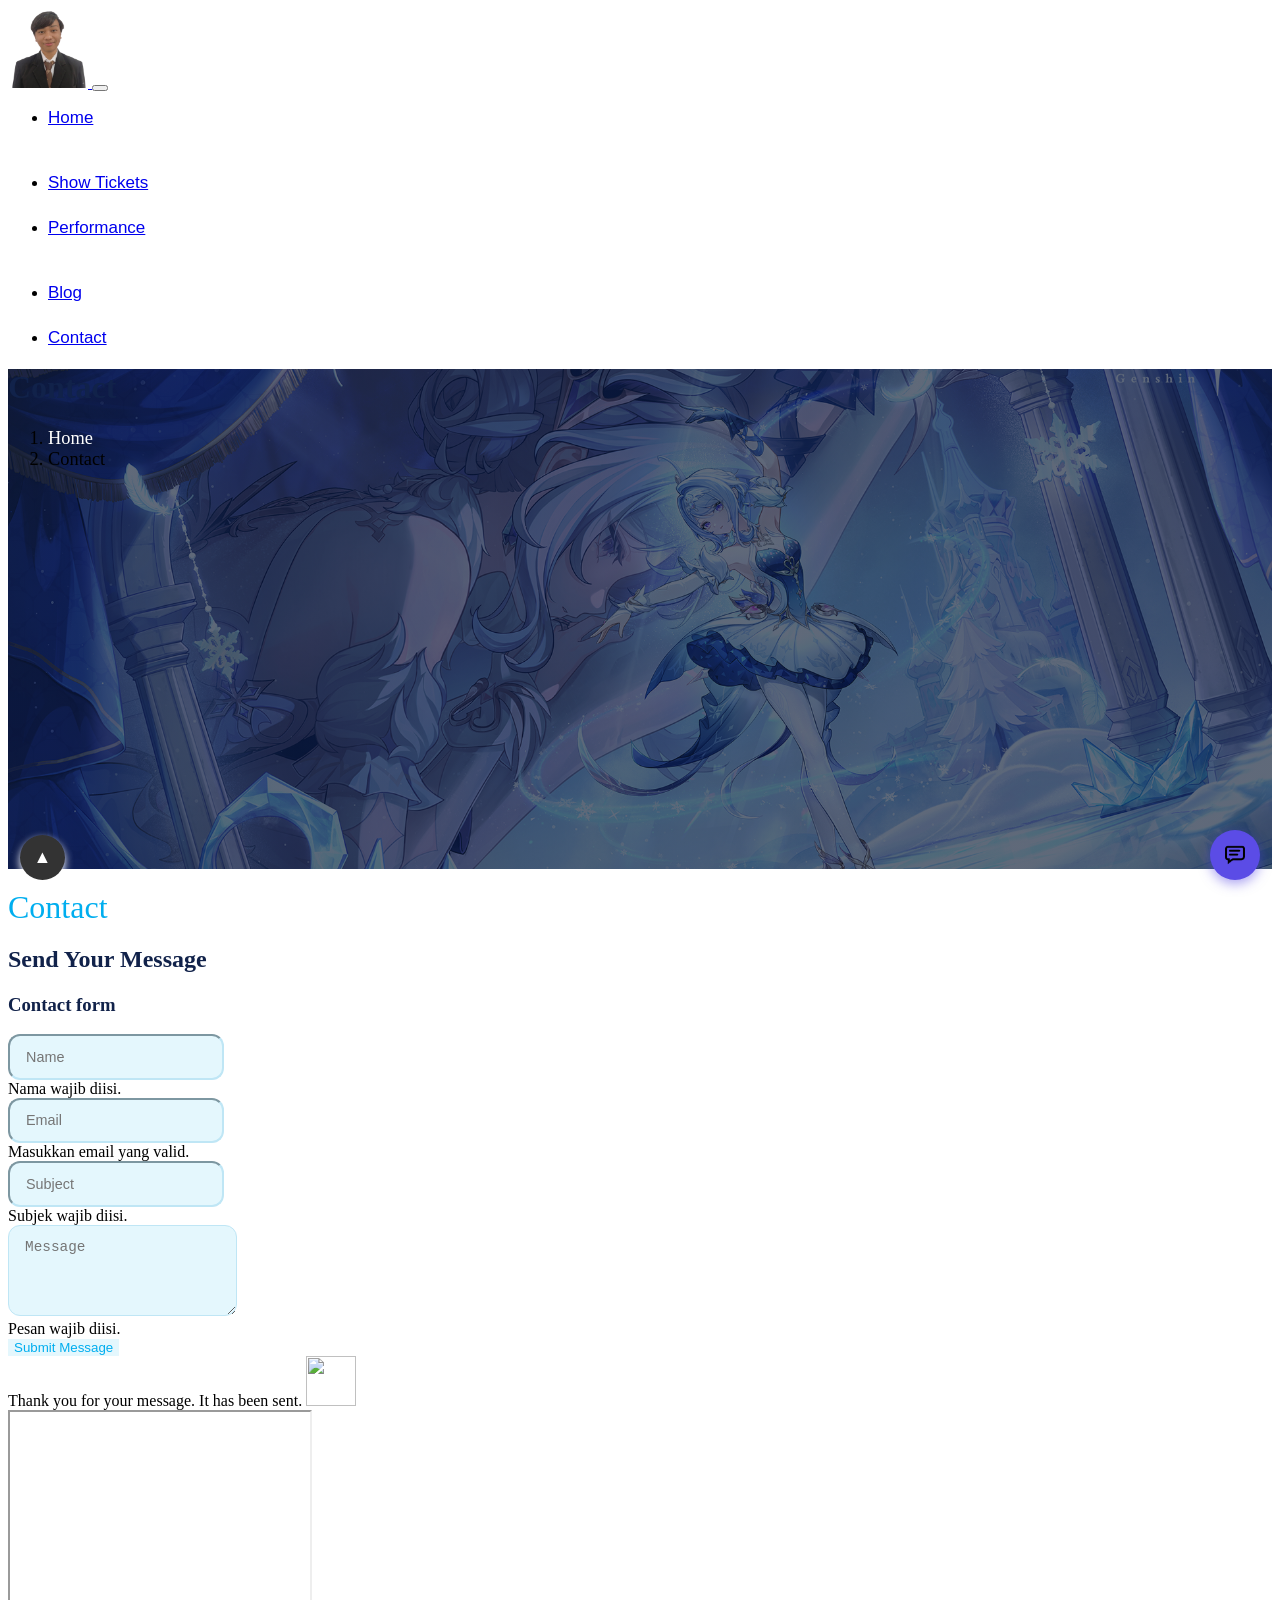
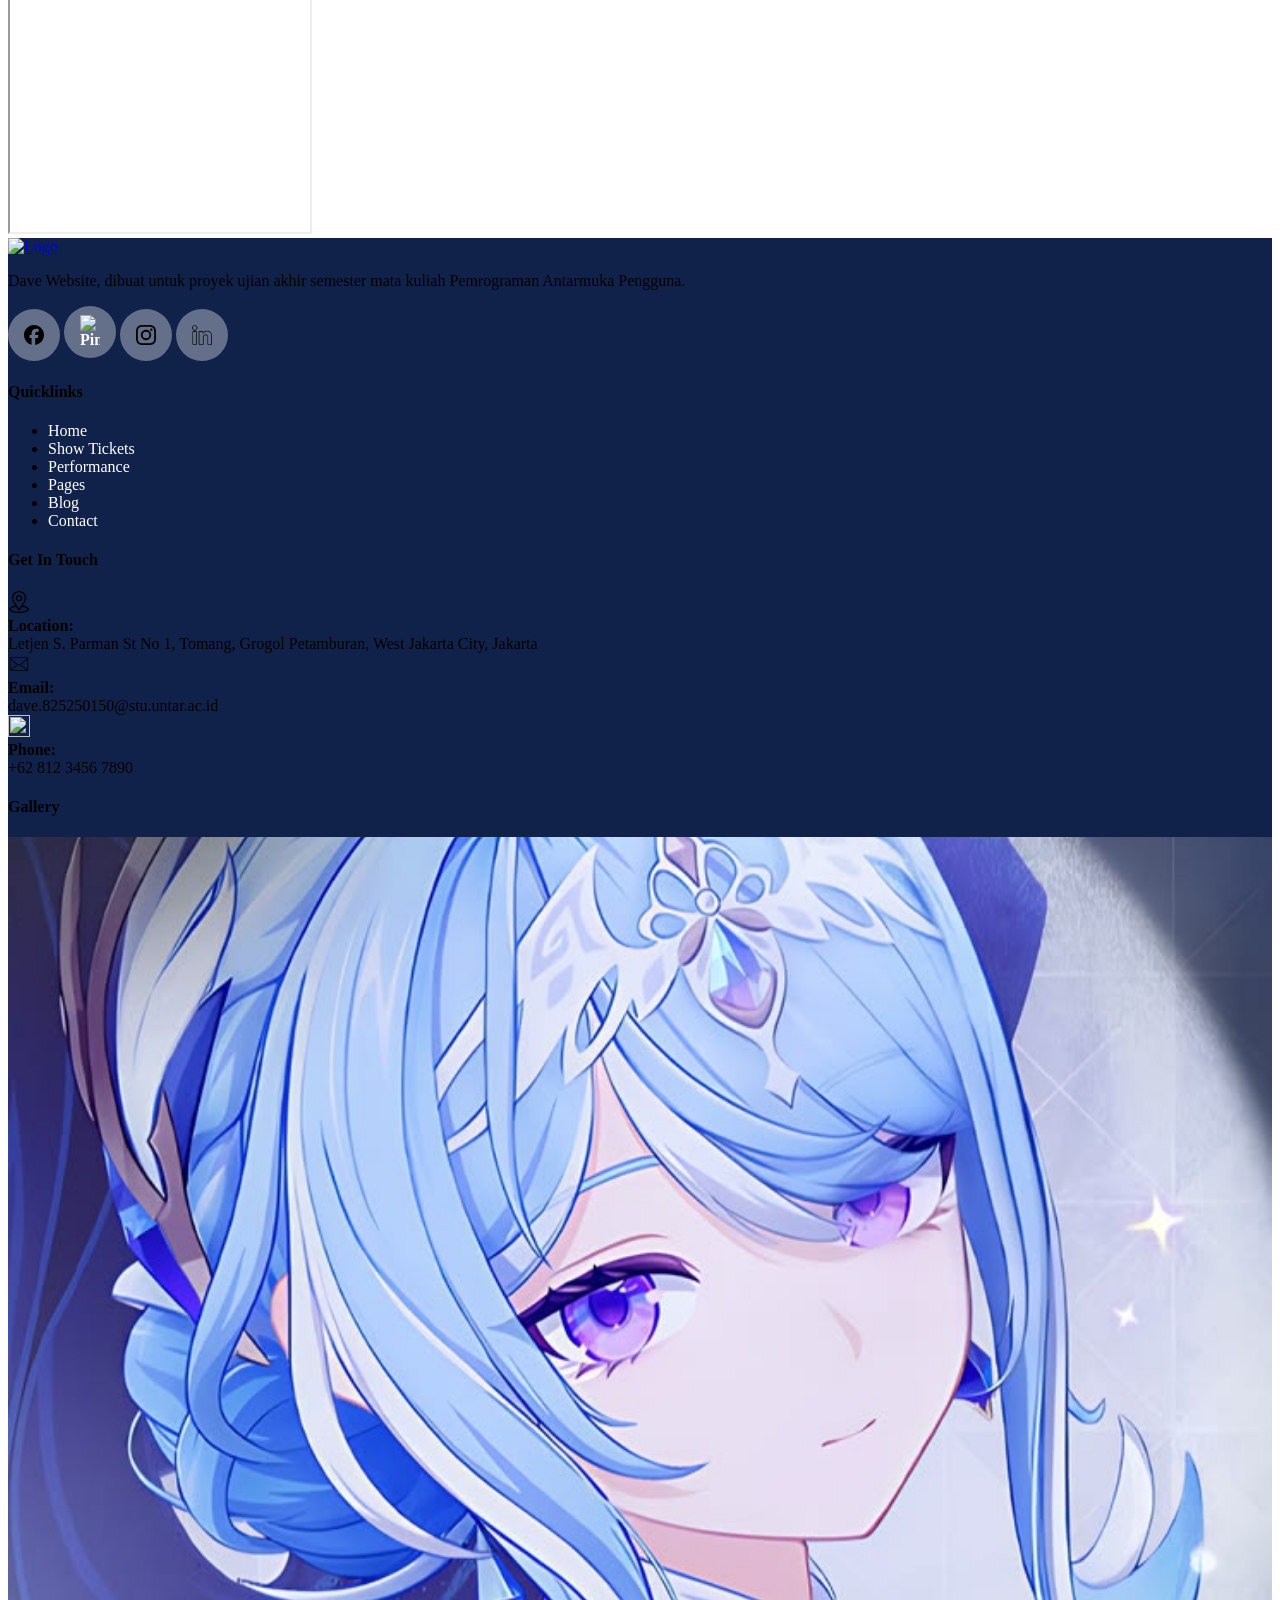
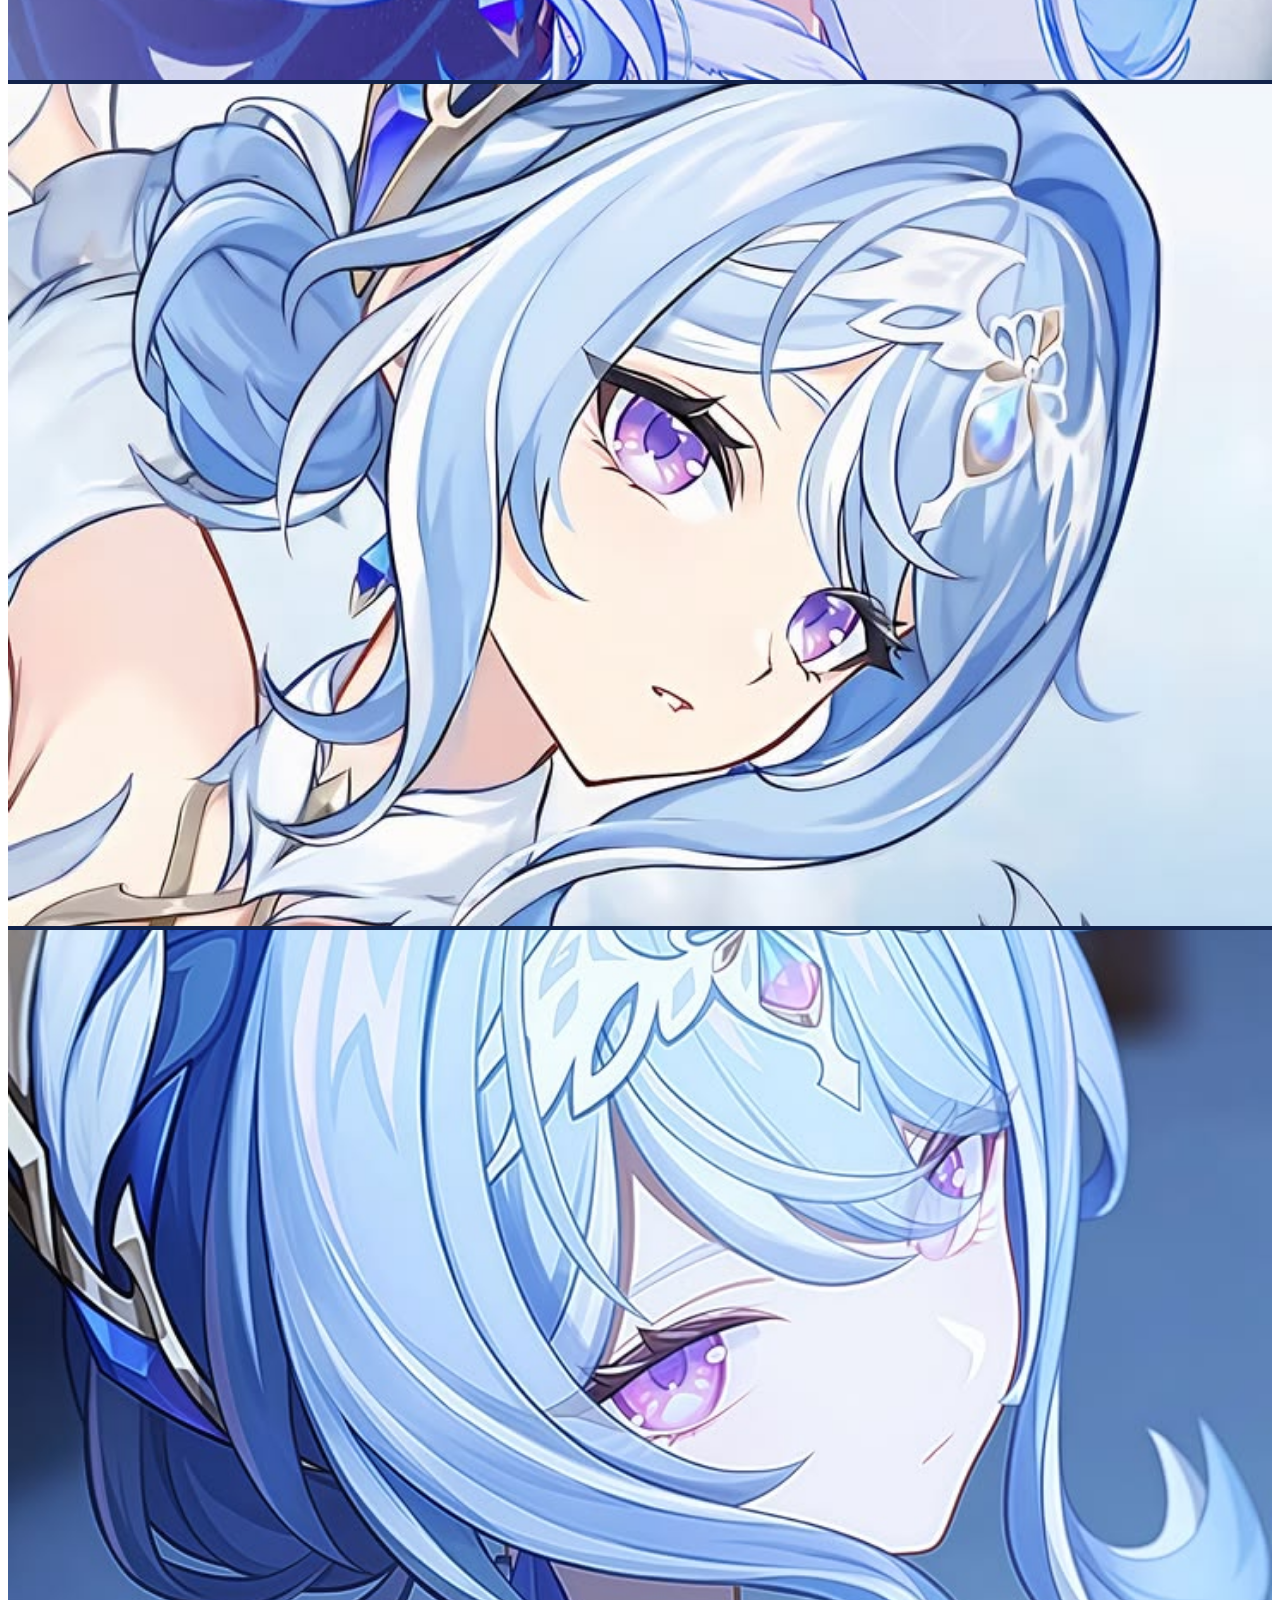
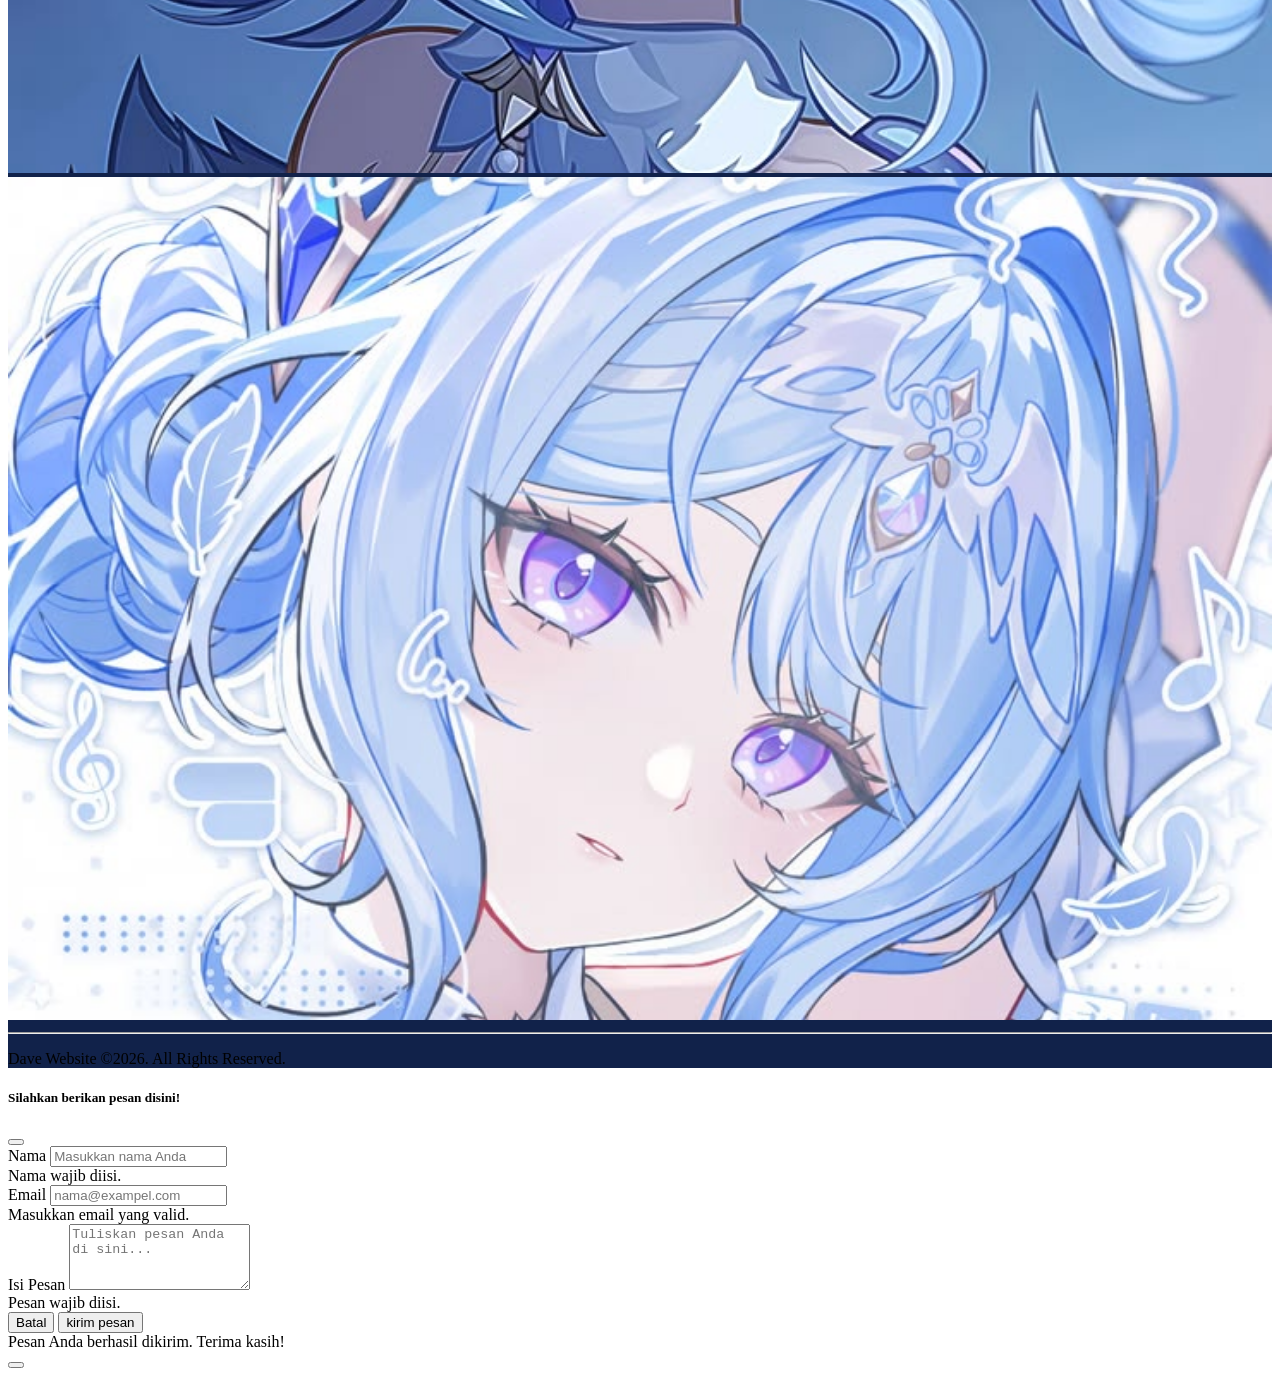
==== Contact.html @ d2ca40f4 "Add batch 1 add file html, css, js, folder images" ====
<!DOCTYPE html>
<html lang="en">
<head>
    <meta charset="UTF-8">
    <meta name="viewport" content="width=device-width, initial-scale=1.0">
    <title>Dave Website</title>
    <link href="images/OdetteSt2.ico" rel="shortcut icon">
    <link href="css/bootstrap.min.css" rel="stylesheet" type="text/css">
    <link href="style.css" rel="stylesheet" type="text/css">
    <link href="scroll.css" rel="stylesheet" type="text/css">
    <link href="chat.css" rel="stylesheet" type="text/css">
</head>
<body>
    
<nav class="navbar navbar-expand-lg bg-white py-3 sticky-top">
  <div class="container-fluid px-5">
    <a class="navbar-brand" href="DaveWebsite.html">
        <img src="images/daveprofile2.png" alt="Logo Dave Website" height="80">
    </a>
    <button class="navbar-toggler" type="button" data-bs-toggle="collapse" data-bs-target="#navbarNavDropdown" aria-controls="navbarNavDropdown" aria-expanded="false" aria-label="Toggle navigation">
      <span class="navbar-toggler-icon"></span>
    </button>
    <div class="collapse navbar-collapse" id="navbarNavDropdown">
      <ul class="navbar-nav ms-auto">
        <li class="nav-item dropdown">
          <a class="nav-link dropdown-toggle" href="#" role="button" data-bs-toggle="dropdown" aria-expanded="false">Home</a>
          <ul class="dropdown-menu">
            <li>
                <a class="dropdown-item" href="DaveWebsite.html">Home</a>
            </li>
            <li>
                <a class="dropdown-item" href="DaveHome2.html">Home Two</a>
            </li>
          </ul>
        </li>
        <li class="nav-item dropdown">
          <a class="nav-link dropdown-toggle" href="#" role="button" data-bs-toggle="dropdown" aria-expanded="false">Show Tickets</a>
          <ul class="dropdown-menu">
            <li>
                <a class="dropdown-item" href="OurShow.html">Our Show</a>
            </li>
          </ul>
        </li>
        <li class="nav-item dropdown">
          <a class="nav-link dropdown-toggle" href="#" role="button" data-bs-toggle="dropdown" aria-expanded="false">Performance</a>
          <ul class="dropdown-menu">
            <li>
                <a class="dropdown-item" href="PopularPerformance.html">Popular Performance</a>
            </li>
            <li>
                <a class="dropdown-item" href="PerformanceDetails.html">Performance Details</a>
            </li>
          </ul>
        </li>
        <li class="nav-item dropdown">
          <a class="nav-link dropdown-toggle" href="#" role="button" data-bs-toggle="dropdown" aria-expanded="false">Blog</a>
          <ul class="dropdown-menu">
            <li><a class="dropdown-item" href="Blog.html">Blog Grid</a></li>
          </ul>
        </li>
        <li class="nav-item">
          <a class="nav-link" href="Contact.html">Contact</a>
        </li>
      </ul>
    </div>
  </div>
</nav>


<div class="page-header d-flex flex-column justify-content-center align-items-center text-center" id="contact"><!--bagian awalan-->
    <h1 class="about-title text-white fw-bold display-3 mb-3">Contact</h1>
    <nav style="--bs-breadcrumb-divider: '>';" aria-label="breadcrumb">
        <ol class="breadcrumb justify-content-center mb-0">
            <li class="breadcrumb-item"><a href="DaveWebsite.html">Home</a></li>
            <li class="breadcrumb-item active" aria-current="page">Contact</li>
        </ol>
    </nav>
</div>


<div class="py-5"><!--bagian form n maps-->
    <div class="container py-3">
        <div class="text-center mb-5">
            <div class="d-flex justify-content-center align-items-center gap-2 mb-2">
                <span class="line-dash"></span>
                <span class="line-solid"></span>
                <span class="font-script about-label">Contact</span>
                <span class="line-solid"></span>
                <span class="line-dash"></span>
            </div>
            <h2 class="about-title fw-bold display-5">Send Your Message</h2>
        </div>

        <div class="row g-4"><!--form-->
            <div class="col-lg-6 slide-from-left">
                <h3 class="about-title fw-bold mb-4">Contact form</h3>
                <form id="formKontak" class="needs-validation" novalidate>
                    <div class="row g-3">
                        <div class="col-md-6">
                            <input type="text" class="form-control kontak-input" id="kontakNama" placeholder="Name" aria-label="Name" required>
                            <div class="invalid-feedback">Nama wajib diisi.</div>
                        </div>
                        <div class="col-md-6">
                            <input type="email" class="form-control kontak-input" id="kontakEmail" placeholder="Email" aria-label="Email" required>
                            <div class="invalid-feedback">Masukkan email yang valid.</div>
                        </div>
                        <div class="col-12">
                            <input type="text" class="form-control kontak-input" id="kontakSubjek" placeholder="Subject" aria-label="Subject" required>
                            <div class="invalid-feedback">Subjek wajib diisi.</div>
                        </div>
                        <div class="col-12">
                            <textarea class="form-control kontak-input" id="kontakPesan" rows="4" placeholder="Message" aria-label="Message" required></textarea>
                            <div class="invalid-feedback">Pesan wajib diisi.</div>
                        </div>
                        <div class="col-12">
                            <button type="submit" class="btn btn-kirim w-100 rounded-pill py-2 fw-semibold">Submit Message</button>
                        </div>
                    </div>
                </form>

                <div id="pesanBerhasil" class="alert alert-success d-none mt-4 mb-0" role="alert">
                    Thank you for your message. It has been sent. <img src="images/VodyanitsaSt1.png">
                </div>
            </div>

            <div class="col-lg-6 slide-from-bottom"><!--maps-->
                <iframe class="kontak-peta w-100 h-100 rounded border-0"
                        src="https://maps.google.com/maps?q=Universitas%20Tarumanagara%20Jakarta&z=15&output=embed"
                        title="Peta lokasi" loading="lazy" allowfullscreen
                        referrerpolicy="no-referrer-when-downgrade">
                </iframe>
            </div>
        </div>
    </div>
</div>


<footer class="footer-section text-white pt-5"><!--bagian futer-->
    <div class="container">
        <div class="row g-5 pb-5">
            <div class="col-md-6 col-lg-3">
                <a href="DaveWebsite.html">
                    <img src="images/OdetteSt4.png" alt="Logo" height="85" class="mb-3">
                </a>
                <p class="text-white-50">
                    Dave Website, dibuat untuk proyek ujian akhir semester mata kuliah Pemrograman Antarmuka Pengguna.
                </p>
                <div class="d-flex gap-2 mt-4">
                    <a href="https://www.facebook.com/share/1CNj1k6yVW/" class="social-circle" aria-label="Facebook">
                        <img src="images/facebook.svg" width="20" alt="Facebook">
                    </a>
                    <a href="https://pin.it/5jrilwgu8" class="social-circle" aria-label="Pinterest">
                        <img src="images/pinterest.svg" width="20" alt="Pinterest">
                    </a>
                    <a href="https://www.instagram.com/dddavejoseph?bqrl=MW54N2h1cTBpM3B1bQ==" class="social-circle" aria-label="Instagram">
                        <img src="images/instagram.svg" width="20" alt="Instagram">
                    </a>
                    <a href="#" class="social-circle" aria-label="LinkedIn">
                        <img src="images/linkedin.png" width="20" alt="LinkedIn">
                    </a>
                </div>
            </div>
            <div class="col-md-6 col-lg-3">
                <h4 class="footer-title mb-4">Quicklinks</h4>
                <ul class="list-unstyled d-flex flex-column gap-2">
                    <li>
                        <a href="DaveWebsite.html" class="footer-link">Home</a>
                    </li>
                    <li>
                        <a href="OurShow.html" class="footer-link">Show Tickets</a>
                    </li>
                    <li>
                        <a href="PopularPerformance.html" class="footer-link">Performance</a>
                    </li>
                    <li>
                        <a href="#contact" class="footer-link">Pages</a>
                    </li>
                    <li>
                        <a href="Blog.html" class="footer-link">Blog</a>
                    </li>
                    <li>
                        <a href="Contact.html" class="footer-link">Contact</a>
                    </li>
                </ul>
            </div>
            <div class="col-md-6 col-lg-3">
                <h4 class="footer-title mb-4">Get In Touch</h4>

                <div class="d-flex gap-3 mb-3">
                    <div class="icon-footer">
                        <img src="images/location2.png">
                    </div>
                    <div>
                        <strong>Location:</strong>
                        <div class="text-white-50">Letjen S. Parman St No 1, Tomang, Grogol Petamburan, West Jakarta City, Jakarta</div>
                    </div>
                </div>

                <div class="d-flex gap-3 mb-3">
                    <div class="icon-footer">
                        <img src="images/email.png">
                    </div>
                    <div>
                        <strong>Email:</strong>
                        <div class="text-white-50">dave.825250150@stu.untar.ac.id</div>
                    </div>
                </div>

                <div class="d-flex gap-3">
                    <div class="icon-footer">
                        <img src="images/phone.png">
                    </div>
                    <div>
                        <strong>Phone:</strong>
                        <div class="text-white-50">+62 812 3456 7890</div>
                    </div>
                </div>
            </div>
            <div class="col-md-6 col-lg-3"><!--galeri-->
                <h4 class="footer-title mb-4">Gallery</h4>
                <div class="row g-2">
                    <div class="col-6">
                        <img src="images/Odette16.jfif" class="img-fluid rounded gallery-img" alt="Callery 1">
                    </div>
                    <div class="col-6">
                        <img src="images/Odette18.jpeg" class="img-fluid rounded gallery-img" alt="Callery 2">
                    </div>
                    <div class="col-6">
                        <img src="images/Odette19.jpeg" class="img-fluid rounded gallery-img" alt="Callery 3">
                    </div>
                    <div class="col-6">
                        <img src="images/Odette21.jpeg" class="img-fluid rounded gallery-img" alt="Callery 4">
                    </div>
                </div>
            </div>
        </div>
        <hr class="border-secondary opacity-50 m-0">
            <p class="text-center py-4 mb-0">
                Dave Website &copy;2026. All Rights Reserved.
            </p>
    </div>
</footer>

<div class="scrollAtasBawah"><!--tombol scroll-->
    <button id="tombolAtas" class="tombol-scroll" title="Ke Atas">&#9650;</button>
</div>


    <button type="button" class="tombol-chat" title="Chat" aria-label="Buka chat" data-bs-toggle="modal" data-bs-target="#modalChat"><!--tombol chat-->
        <img src="images/chaticon.png" width="20" height="20">
    </button>
    <div class="modal fade" id="modalChat" tabindex="-1" aria-labelledby="judulModalChat" aria-hidden="true">
        <div class="modal-dialog modal-dialog-centered">
            <div class="modal-content">
                <div class="modal-header">
                    <h5 class="modal-title fs-6" id="judulModalChat">Silahkan berikan pesan disini!</h5>
                    <button type="button" class="btn-close" data-bs-dismiss="modal" aria-label="Tutup"></button>
                </div>
                <div class="modal-body">
                    <form id="formChat" class="needs-validation" novalidate>
                        <div class="mb-3">
                            <label for="chatNama" class="form-label small">Nama</label>
                            <input type="text" class="form-control" id="chatNama" placeholder="Masukkan nama Anda" required>
                            <div class="invalid-feedback">Nama wajib diisi.</div>
                        </div>
                        <div class="mb-3">
                            <label for="chatEmail" class="form-label small">Email</label>
                            <input type="email" class="form-control" id="chatEmail" placeholder="nama@exampel.com" required>
                            <div class="invalid-feedback">Masukkan email yang valid.</div>
                        </div>
                        <div class="mb-3">
                            <label for="chatPesan" class="form-label small">Isi Pesan</label>
                            <textarea class="form-control" id="chatPesan" rows="4" placeholder="Tuliskan pesan Anda di sini..." required></textarea>
                            <div class="invalid-feedback">Pesan wajib diisi.</div>
                        </div>
                    </form>
                </div>
                <div class="modal-footer">
                    <button type="button" class="btn btn-secondary" data-bs-dismiss="modal">Batal</button>
                    <button type="submit" form="formChat" class="btn btn-primary">kirim pesan</button>
                </div>
            </div>
        </div>
    </div>

    <div class="toast-container position-fixed top-0 start-50 translate-middle-x p-3">
        <div id="toastChat" class="toast align-items-center text-bg-success border-0" role="alert" aria-live="assertive" aria-atomic="true">
            <div class="d-flex">
                <div class="toast-body">Pesan Anda berhasil dikirim. Terima kasih!</div>
                <button type="button" class="btn-close btn-close-white me-2 m-auto" data-bs-dismiss="toast" aria-label="Tutup"></button>
            </div>
        </div>
    </div>

    <script src="js/bootstrap.bundle.min.js"></script>
    <script src="script.js"></script>
    <script src="scroll.js"></script>
    <script src="chat.js"></script>
    <script src="contact.js"></script>
</body>
</html>
---- style.css ----
@media (min-width: 992px) {
    .navbar .dropdown-menu {
        display: block;
        margin-top: 0;
        opacity: 0;
        visibility: hidden;
        transform: translateY(10px);
        transition: opacity 0.4s ease, transform 0.4s ease, visibility 0.4s;
    }
    .navbar .dropdown:hover > .dropdown-menu {
        opacity: 1;
        visibility: visible;
        transform: translateY(0);
    }
}

:root { /*buat ambil warna*/
    --warna-utama: #00aeef;   /*biru aksen*/
    --warna-judul: #11224a;   /*biru tua*/
}

body {
    overflow-x: hidden;
}

.navbar .nav-link {
    font-size: 17px;
    font-family: 'Trebuchet MS', 'Lucida Sans Unicode', 'Lucida Grande', 'Lucida Sans', Arial, sans-serif;
    transition: color 0.4s ease;
}

.navbar .nav-link:hover {
    color: #00aeef;
}

.navbar .dropdown-menu {
    border-top: 5px solid var(--warna-utama);
}

.navbar .dropdown-item {
    font-size: 17px;
    font-family: 'Trebuchet MS', 'Lucida Sans Unicode', 'Lucida Grande', 'Lucida Sans', Arial, sans-serif;
}

.navbar .dropdown-item:hover {
    background-color: var(--warna-utama);
    color: #ffffff;
    transition: background-color 0.4s ease, color 0.4s ease;
}

.carousel-control-prev, .carousel-control-next {
    width: auto;
    opacity: 1;
    padding: 0 1.5rem;
}

.carousel-control-prev-icon, .carousel-control-next-icon {
    width: 80px;
    height: 80px;
    background-color: rgba(255, 255, 255, 0.15);
    border-radius: 50%;
    background-size: 35% 35%;
    background-position: center;
    background-repeat: no-repeat;
    transition: background-color 0.3s ease;
}

.carousel-control-prev:hover .carousel-control-prev-icon {
    background-color: var(--warna-utama);
}

.carousel-control-next:hover .carousel-control-next-icon {
    background-color: black;
}


@media (hover: hover) {
#sliderUtama .carousel-control-prev-icon {
    opacity: 0;
    transition: opacity 0.8s ease, transform 0.8s ease, background-color 0.3s ease;
}

#sliderUtama .carousel-control-next-icon {
    opacity: 0;
    transition: opacity 0.5s ease, transform 0.5s ease, background-color 0.3s ease;
}

#sliderUtama .carousel-control-prev-icon {
    transform: translateX(-100px);
}

#sliderUtama .carousel-control-next-icon {
    transform: translateX(100px);
}

#sliderHome2 .carousel-control-prev-icon {
    opacity: 0;
    transition: opacity 0.8s ease, transform 0.8s ease, background-color 0.3s ease;
}

#sliderHome2 .carousel-control-next-icon {
    opacity: 0;
    transition: opacity 0.5s ease, transform 0.5s ease, background-color 0.3s ease;
}

#sliderHome2 .carousel-control-prev-icon {
    transform: translateX(-100px);
}

#sliderHome2 .carousel-control-next-icon {
    transform: translateX(100px);
}

#sliderUtama:hover .carousel-control-prev-icon,
#sliderUtama:hover .carousel-control-next-icon,
#sliderUtama:focus-within .carousel-control-prev-icon,
#sliderUtama:focus-within .carousel-control-next-icon {
    opacity: 1;
    transform: translateX(0);
}

#sliderHome2:hover .carousel-control-prev-icon,
#sliderHome2:hover .carousel-control-next-icon,
#sliderHome2:focus-within .carousel-control-prev-icon,
#sliderHome2:focus-within .carousel-control-next-icon {
    opacity: 1;
    transform: translateX(0);
}
}

.search-section {
    position: relative;
    z-index: 10;
    margin-top: -80px; 
    margin-bottom: 3rem;
}

.about-title {
    font-family: "Playfair Display", Georgia, "Times New Roman", serif;
    color: var(--warna-judul);
    line-height: 1.15;
}
 
.about-label {
    color: var(--warna-utama);
    font-size: 2rem;
}
 
.line-dash {
    width: 14px;
    border-top: 2px dashed var(--warna-utama);
}
.line-solid {
    width: 40px;
    border-top: 2px solid var(--warna-utama);
}
 
.about-img-wrap {
    position: relative;
}
.about-img-wrap::before {
    content: "";
    position: absolute;
    top: -14px;
    left: -14px;
    width: 130px;
    height: 150px;
    background-color: var(--warna-utama);
    border-radius: 8px;
    z-index: 0;
}
.about-img-wrap img {
    position: relative;  
    z-index: 1;
}

.slide-from-left {
    opacity: 0;
    transform: translateX(-100px);
    transition: opacity 1.0s ease, transform 1.0s ease;
}

.slide-from-left.tampil {
    opacity: 1;
    transform: translateX(0);
}

.slide-from-right {
    opacity: 0;
    transform: translateX(100px);
    transition: opacity 1.0s ease, transform 1.0s ease;
}

.slide-from-right.tampil {
    opacity: 1;
    transform: translateX(0);
}

.slide-from-bottom {
    opacity: 0;
    transform: translateY(100px);
    transition: opacity 1.0s ease, transform 1.0s ease;
}

.slide-from-bottom.tampil {
    opacity: 1;
    transform: translateY(0);
}
 
.arrow-circle {
    width: 30px;
    height: 30px;
    flex-shrink: 0;
    display: inline-flex;
    align-items: center;
    justify-content: center;
    border-radius: 50%;
    background-color: var(--warna-utama);
    color: #fff;
}
 
.btn-about {
    background-color: var(--warna-utama);
    border-color: var(--warna-utama);
    color: #fff;
}
.btn-about:hover {
    background-color: white;
    border-color: #0094cc;
    color: var(--warna-utama);
    transition: background-color 0.4s ease, border-color 0.4s ease, color 0.4s ease;
}

.welcome-section {
    background-image: url("images/Odette39.webp");
    background-size: cover;
    background-position: left center;
    background-repeat: no-repeat;
    min-height: 600px;
}
 
.welcome-box {
    background-color: #1a76c4;
    border-radius: 10px;
}
 
.welcome-text {
    font-family: "Playfair Display", Georgia, "Times New Roman", serif;
    font-style: italic;
    font-size: 1.5rem;
    line-height: 1.8;
}

.show-card {
    border-color: #e9ecef;
    overflow: hidden;
    transition: transform 0.4s ease, box-shadow 0.4s ease;
}
 
.show-card:hover {
    transform: translateY(-15px);
    box-shadow: 0 1rem 2rem rgba(17, 34, 74, 0.10) !important;
}

.show-img-wrap {
    position: relative;
    overflow: hidden;
}

.show-img-wrap::after {
    content: "";
    position: absolute;
    inset: 0;
    background-color: rgba(0, 174, 239, 0.25);
    opacity: 0;
    transition: opacity 0.5s ease;
}
 
.show-card .card-img-top {
    height: 180px;
    object-fit: cover;
    transition: transform 0.6s ease;
}
 
.show-card:hover .card-img-top {
    transform: scale(1.08);
}

.show-card:hover .show-img-wrap::after {
    opacity: 1;
}
 
.show-price {
    color: var(--warna-utama);
    font-size: 1.35rem;
}
 
.btn-book {
    background-color: #fff;
    border: 1px solid #6c757d;
    color: #212529;
    transition: background-color 0.4s ease, border-color 0.4s ease, color 0.4s ease;
}
 
.show-card:hover .btn-book {
    background-color: var(--warna-utama);
    border-color: var(--warna-utama);
    color: #fff;
}
 
.btn-outline-about {
    background-color: transparent;
    border: 1px solid var(--warna-utama);
    color: var(--warna-utama);
    transition: background-color 0.4s ease, color 0.4s ease;
}
 
.btn-outline-about:hover {
    background-color: var(--warna-utama);
    color: #fff;
}

.offer-section {
    background-image: linear-gradient(rgba(10, 25, 50, 0.75), rgba(10, 25, 50, 0.75)), url("images/Odette12.jpeg");
    background-size: cover;
    background-position: center;
    background-repeat: no-repeat;
    min-height: 600px;
}

@media (min-width: 992px) {
    .offer-section {
        background-image: linear-gradient(90deg, rgba(10, 25, 50, 0.9) 0%, rgba(10, 25, 50, 0.55) 50%, rgba(10, 25, 50, 0) 100%), url("images/Odette12.jpeg");
    }
}

.offer-circle {
    width: 100%;
    max-width: 150px;
    aspect-ratio: 1 / 1;
    margin: 0 auto;
    display: flex;
    align-items: center;
    justify-content: center;
    background-color: #fff;
    color: #111;
    border: 6px solid #d6e0fa;
    border-radius: 50%;
}

.offer-circle:hover {
    border-color: var(--warna-utama);
    transition: border-color 0.3s ease;
}

.offer-circle img {
    width: 80px;
    height: 80px;
}

.delay-1 { transition-delay: 0.2s; }
.delay-2 { transition-delay: 0.4s; }
.delay-3 { transition-delay: 0.6s; }

.dest-card {
    position: relative;
    overflow: hidden;
}

.dest-tall { height: 300px; }
.dest-short { height: 120px; }

.dest-card img {
    transition: transform 0.6s ease;
}

.dest-card:hover img {
    transform: scale(1.08);
}

.dest-caption {
    background-image: linear-gradient(to top, rgba(10, 25, 50, 0.85), rgba(10, 25, 50, 0));
}

.video-section {
    background-image: linear-gradient(rgba(10, 25, 50, 0.55), rgba(10, 25, 50, 0.55)), url("images/Odette12.jpeg");
    background-size: cover;
    background-position: center;
    background-repeat: no-repeat;
    min-height: 460px;
}

.play-wrap {
    position: relative;
    width: 120px;
    height: 120px;
    display: flex;
    align-items: center;
    justify-content: center;
}

.play-wrap::before {
    content: "";
    position: absolute;
    inset: 0;
    border: 3px dotted var(--warna-utama);
    border-radius: 50%;
    animation: putar 10s linear infinite;
    pointer-events: none;
}

@keyframes putar {
    to { transform: rotate(360deg); }
}

.play-btn {
    width: 70px;
    height: 70px;
    border: 3px solid #111;
    border-radius: 50%;
    background-color: #fff;
    color: var(--warna-utama);
    font-size: 1.15rem;
    font-weight: 700;
    box-shadow: 0 0 0 10px rgba(0, 174, 239, 0.55);
    cursor: pointer;
    transition: transform 0.3s ease;
    display: flex;
    align-items: center;
    justify-content: center;
    text-decoration: none;
}

.play-btn:hover {
    transform: scale(1.1);
}

@media (prefers-reduced-motion: reduce) {
    .play-wrap::before {
        animation: none;
    }
}

.stats-section {
    background-color: #244a84;
}

.stat-number {
    font-size: 2.6rem;
    line-height: 1.2;
}

@media (min-width: 768px) {
    .stat-item + .stat-item {
        border-left: 1px solid rgba(255, 255, 255, 0.25);
    }
}

.popup {
    position: fixed;
    inset: 0;
    background: rgba(10, 18, 35, 0.72);
    display: none;
    align-items: center;
    justify-content: center;
    z-index: 1100;
    padding: 20px;
}

.popup:target {
    display: flex;
}

.popup-box {
    background-color: white;
    width: 90%;
    max-width: 850px;
    padding: 25px;
    border-radius: 15px;
}

.popup-header {
    display: flex;
    justify-content: space-between;
    align-items: center;
    margin-bottom: 25px;
}

.popup-title {
    font-weight: bold;
    font-size: 1.3rem;
    color: var(--warna-judul);
}

.close-popup {
    text-decoration: none;
    color: black;
    font-size: 30px;
    font-weight: bold;
    line-height: 1;
    transition: color 0.3s ease;
}

.close-popup:hover {
    color: var(--warna-utama);
}

.popup-video {
    display: flex;
    justify-content: center;
    align-items: center;
}

.popup-video video {
    width: 100%;
    max-width: 650px;
    height: auto;
    border-radius: 8px;
}

.feature-card {
    position: relative;
    overflow: hidden;
    border-color: #eef0f3;
    border-radius: 4px;
    box-shadow: 0 0.5rem 1.5rem rgba(17, 34, 74, 0.05);
}

.feature-card .card-body {
    position: relative;
    z-index: 1;
}

.feature-card::before,
.feature-card::after {
    content: "";
    position: absolute;
    border-radius: 50%;
    pointer-events: none;
    opacity: 0;
    transform: scale(0);
}

.feature-card::before {
    width: 900px;
    height: 900px;
    top: -450px;
    right: -450px;
    background-color: var(--warna-utama);
}

.feature-card::after {
    width: 1000px;
    height: 1000px;
    top: -500px;
    right: -500px;
    background-color: rgba(0, 174, 239, 0.4);
}

.feature-card:hover::before {
    animation: lingkaranBiru 0.9s ease-out;
}

.feature-card:hover::after {
    animation: lingkaranBiru 0.9s ease-out 0.1s;
}

@keyframes lingkaranBiru {
    0%   { transform: scale(0); opacity: 1; }
    55%  { transform: scale(1); opacity: 1; }
    100% { transform: scale(1); opacity: 0; }
}

.card-image img {
    width: 67px;
    height: 67px;
}

.testi-section {
    background-image: linear-gradient(rgba(10, 25, 50, 0.8), rgba(10, 25, 50, 0.8)), url("images/Odette12.jpeg");
    background-size: cover;
    background-position: center;
    background-repeat: no-repeat;
}

.testi-text {
    font-family: "Playfair Display", Georgia, "Times New Roman", serif;
    font-style: italic;
    line-height: 1.6;
}

.testi-img {
    width: 90px;
    height: 90px;
    border: 2px solid #fff;
}

.team-card {
    box-shadow: 0 0.5rem 2rem rgba(17, 34, 74, 0.08);
    border-radius: 6px;
    overflow: hidden;
}

.team-img-wrap {
    overflow: hidden;
}

.team-img-wrap img {
    aspect-ratio: 10 / 11;
}

.team-img-wrap::after {
    content: "";
    position: absolute;
    inset: 0;
    background-image: linear-gradient(to bottom, rgba(0, 174, 239, 0) 20%, rgba(0, 174, 239, 0.85) 100%);
    opacity: 0;
    transition: opacity 0.5s ease;
    pointer-events: none;
}

.team-card:hover .team-img-wrap::after {
    opacity: 1;
}

.team-share {
    z-index: 1;
    border-radius: 4px;
    background-color: var(--warna-utama);
    color: #fff;
    transition: background-color 0.4s ease, color 0.4s ease;
}

.team-share img {
    width: 40px;
    height: 40px;
}

.team-card:hover .team-share {
    background-color: #fff;
    color: var(--warna-utama);
}

.team-name {
    color: var(--warna-judul);
}

.team-role {
    font-family: "Playfair Display", Georgia, "Times New Roman", serif;
    color: #9aa1ac;
}

.blog-big {
    min-height: 420px;
}

.blog-big-caption {
    background-image: linear-gradient(to top, rgba(10, 25, 50, 0.85), rgba(10, 25, 50, 0));
}

.blog-big-title {
    color: #fff;
    font-size: 1.75rem;
    transition: color 0.4s ease;
}

.blog-big:hover .blog-big-title {
    color: var(--warna-utama);
}

.blog-card {
    border-color: #adb5bd;
    border-radius: 4px;
    overflow: hidden;
}

.blog-img-wrap img {
    aspect-ratio: 3 / 2;
}

.blog-tag {
    z-index: 1;
    background-color: var(--warna-utama);
    color: #fff;
    letter-spacing: 1px;
    opacity: 0;
    transform: translateY(-100%);
    transition: opacity 0.4s ease, transform 0.4s ease;
}

.blog-card:hover .blog-tag {
    opacity: 1;
    transform: translateY(0);
}

.blog-green::after {
    content: "";
    position: absolute;
    inset: 0;
    background-image: linear-gradient(to bottom, rgba(0, 174, 239, 0) 30%, rgba(60, 190, 80, 0.8) 100%);
    opacity: 0;
    transition: opacity 0.5s ease;
    pointer-events: none;
}

.blog-card:hover .blog-green::after {
    opacity: 1;
}

.blog-kategori {
    color: var(--warna-utama);
    font-size: 0.72rem;
    letter-spacing: 1px;
}

.blog-title {
    font-size: 1rem;
    display: -webkit-box;
    -webkit-box-orient: vertical;
    overflow: hidden;
}

.page-header {
    background-image: linear-gradient(rgba(10, 25, 50, 0.65), rgba(10, 25, 50, 0.65)), url("images/Odette12.jpeg");
    background-size: cover;
    background-position: center;
    background-repeat: no-repeat;
    min-height: 500px;
    margin-bottom: 20px;
}

.page-header .breadcrumb {
    --bs-breadcrumb-divider-color: #ffffff;
    --bs-breadcrumb-item-active-color: #ffffff;
    font-family: "Playfair Display", Georgia, "Times New Roman", serif;
    font-size: 1.15rem;
}

.page-header .breadcrumb a {
    color: #ffffff;
    text-decoration: none;
    transition: color 0.3s ease;
}

.page-header .breadcrumb a:hover {
    color: var(--warna-utama);
}

.news-slider {
    margin: 0 -0.75rem;
}

.news-item {
    flex: 0 0 100%;
    padding: 0 0.75rem;
}

@media (min-width: 768px) {
    .news-item { flex-basis: 50%; }
}

@media (min-width: 992px) {
    .news-item { flex-basis: 33.3333%; }
}

.news-card {
    border-color: #ced4da;
    border-radius: 6px;
    overflow: hidden;
}

.news-card img {
    aspect-ratio: 16 / 10;
}

.news-brand {
    color: #6c757d;
    font-size: 1.1rem;
    transition: color 0.3s ease;
}

.news-brand:hover {
    color: #3cbe50;
}

.news-title {
    display: -webkit-box;
    -webkit-box-orient: vertical;
    overflow: hidden;
    font-size: 1.5rem;
    line-height: 1.3;
    min-height: 2.6em;
    transition: color 0.3s ease;
}

.news-title:hover {
    color: var(--warna-utama);
}

.news-more {
    color: #6c757d;
    font-size: 1.1rem;
    transition: color 0.3s ease;
}

.news-more:hover {
    color: var(--warna-utama);
}

.tiket-box {
    background-color: #f0f3f9;
}

.tiket-box img {
    aspect-ratio: 3 / 2;
}

.tiket-star {
    position: absolute;
    top: 10px;
    right: 10px;
}

.tiket-star img {
    width: 35px;
    height: 35px;
}

.tiket-info {
    border-color: #dde2ec !important;
}

.tiket-harga {
    color: var(--warna-utama);
}

.detail-section {
    background-color: #f1f5fa;
}

.detail-card {
    background-color: #f6f8fc;
    border-color: #dde2ec;
    border-radius: 6px;
}

.detail-img-wrap {
    min-height: 180px;
}

.detail-star {
    color: var(--warna-utama);
}

.detail-harga {
    color: var(--warna-utama);
}

.detail-like {
    width: 35px;
    height: 35px;
    border: none;
    border-radius: 50%;
    background-color: rgba(110, 120, 130, 0.6);
    color: #ffffff;
    opacity: 0;
    scale: 0;
    transition: opacity 0.4s ease, scale 0.4s ease;
}

.detail-like img {
    width: 25px;
    height: 25px;
}

.detail-book {
    background-color: var(--warna-utama);
    border: 1px solid var(--warna-utama);
    color: #fff;
    opacity: 0;
    scale: 0;
    pointer-events: none;
    transition: opacity 0.4s ease, scale 0.4s ease, background-color 0.3s ease, color 0.3s ease;
}

.detail-card:hover .detail-like,
.detail-card:focus-within .detail-like {
    opacity: 1;
    scale: 1.1;
}

.detail-card:hover .detail-book,
.detail-card:focus-within .detail-book {
    opacity: 1;
    scale: 1.1;
    pointer-events: auto;
}

.detail-book:hover {
    background-color: #fff;
    border-color: var(--warna-utama);
    color: #3cbe50;
}

/*kalo di hp atau yang gaada kursornya*/
@media (hover: none) {
    .detail-like,
    .detail-book {
        opacity: 1;
        pointer-events: auto;
    }
}

.kontak-input {
    background-color: #e4f7fd;
    border-color: #bfe6f5;
    border-radius: 0.75rem;
    padding: 0.8rem 1rem;
    font-size: 0.9rem;
}

.kontak-input:focus {
    background-color: #fff;
    border-color: var(--warna-utama);
    box-shadow: 0 0 0 0.2rem rgba(0, 174, 239, 0.2);
}

.btn-kirim {
    background-color: #e4f7fd;
    color: var(--warna-utama);
    border: none;
    transition: background-color 0.4s ease, color 0.4s ease;
}

.btn-kirim:hover {
    background-color: var(--warna-utama);
    color: #fff;
}

.alert-success img {
    width: 50px;
    height: 50px;
    right: 10px;
}

.kontak-peta {
    min-height: 420px;
}

.hero-img {
    height: clamp(460px, 90vh, 850px);
}

.hero-overlay {
    background-image: linear-gradient(90deg, rgba(10, 25, 50, 0.65) 0%, rgba(10, 25, 50, 0.1) 75%);
}

.hero-text {
    max-width: 680px;
}

.hero-play {
    position: relative;
    width: 56px;
    height: 56px;
    display: flex;
    align-items: center;
    justify-content: center;
    border-radius: 50%;
    background-color: #fff;
    color: var(--warna-utama);
    text-decoration: none;
    transition: transform 0.3s ease;
}

.hero-play img {
    width: 30px;
    height: 30px;
}

.hero-play::before {
    content: "";
    position: absolute;
    inset: -9px;
    border: 3px dashed #fff;
    border-radius: 50%;
    pointer-events: none;
    animation: putar 10s linear infinite;
}

.hero-play:hover {
    transform: scale(1.1);
}

.who-img {
    height: 195px;
}

.who-label {
    color: var(--warna-utama);
}

.dropcap::first-letter {
    float: left;
    font-family: "Playfair Display", Georgia, "Times New Roman", serif;
    font-size: 3.6rem;
    font-weight: 700;
    line-height: 0.85;
    padding: 0.3rem 0.6rem 0 0;
    color: var(--warna-judul);
}

/*kotak biru muncul lalu ilang*/
.about-link {
    position: relative;
    isolation: isolate;
    padding: 0.4rem 0.8rem;
    margin-left: -0.8rem;
    color: var(--warna-judul);
}

.about-link::before {
    content: "";
    position: absolute;
    inset: 0;
    z-index: -1;
    border-radius: 4px;
    background-color: var(--warna-utama);
    opacity: 0;
}

.about-link:hover {
    color: var(--warna-judul);
    animation: tekspudar 1.2s ease-out;
}

.about-link:hover::before {
    animation: kotakBiru 1.2s ease-out;
}

@keyframes kotakBiru {
    0%   { opacity: 1; }
    100% { opacity: 0; }
}

@keyframes tekspudar {
    0%   { color: #ffffff; }
    100% { color: var(--warna-judul); }
}

.book-card {
    border: 0;
    border-radius: 8px;
    box-shadow: 0 0.5rem 2rem rgba(17, 34, 74, 0.1);
}

.testi-drag {
    overflow-x: auto;
    scroll-snap-type: x mandatory;
    scrollbar-width: none;
    cursor: grab;
    margin: 0 -0.75rem;
    padding: 1rem 0;          /* ruang supaya kartu yang naik tidak terpotong */
}

.testi-drag::-webkit-scrollbar {
    display: none;
}

.testi-drag.dragging {
    cursor: grabbing;
    scroll-snap-type: none;   /* matikan snap sementara selama di-drag */
    user-select: none;
}

.testi-item {
    flex: 0 0 100%;
    padding: 0 0.75rem;
    scroll-snap-align: start;
}

@media (min-width: 992px) {
    .testi-item { flex-basis: 50%; }
}

.testi-card {
    position: relative;
    overflow: hidden;
    border: 1px solid rgba(255, 255, 255, 0.25);
    background-color: rgba(10, 25, 50, 0.35);
    transition: transform 0.4s ease;
}

.testi-card:hover {
    transform: translateY(-8px);
}

/* garis biru kiri (turun dari atas) dan kanan (naik dari bawah) */
.testi-card::before,
.testi-card::after {
    content: "";
    position: absolute;
    top: 0;
    width: 4px;
    height: 100%;
    background-color: var(--warna-utama);
    transform: scaleY(0);
    transition: transform 0.5s ease;
}

.testi-card::before {
    left: 0;
    transform-origin: top;
}

.testi-card::after {
    right: 0;
    transform-origin: bottom;
}

.testi-card:hover::before,
.testi-card:hover::after {
    transform: scaleY(1);
}

.testi-img {
    width: 108px;
    height: 108px;
}

.testi-stars {
    color: var(--warna-utama);
    font-size: 1.4rem;
    letter-spacing: 2px;
    line-height: 1;
}

.testi-quote {
    font-family: "Playfair Display", Georgia, "Times New Roman", serif;
}

.testi-dot {
    width: 12px;
    height: 12px;
    padding: 0;
    border: none;
    border-radius: 50%;
    background-color: #c8ccd4;
    transition: background-color 0.3s ease, box-shadow 0.3s ease;
}

.testi-dot.active {
    background-color: var(--warna-utama);
    box-shadow: 0 0 0 3px rgba(0, 174, 239, 0.35);
}

.why-card {
    position: relative;
    overflow: hidden;
    background-color: #ffffff;
    border-radius: 4px;
    box-shadow: 0 0.25rem 1rem rgba(17, 34, 74, 0.05);
}

/*animasi itam*/
.why-card::before {
    content: "";
    position: absolute;
    inset: 0;
    background-color: #111;
    transform: scaleX(0);
    transform-origin: right;
    transition: transform 0.5s ease;
}

.why-card:hover::before {
    transform: scaleX(1);
    transform-origin: left;
}

.why-inner {
    z-index: 1;
}

.why-icon {
    width: 67px;
    height: 67px;
    border-radius: 50%;
    background-color: rgba(0, 174, 239, 0.25);
}

.why-icon-in {
    width: 52px;
    height: 52px;
    border-radius: 50%;
    background-color: var(--warna-utama);
    color: #ffffff;
}

.why-icon-in img {
    width: 47px;
    height: 47px;
}

.why-title,
.why-text {
    transition: color 0.5s ease;
}

.why-text {
    color: #8a919c;
}

.why-card:hover .why-title,
.why-card:hover .why-text {
    color: #ffffff;
}

.galeri-section {
    background-color: var(--warna-judul);
}

.galeri-label {
    color: var(--warna-utama);
}

.galeri-judul {
    max-width: 420px;
}

.galeri-thumb {
    display: block;
    cursor: pointer;
    background: none;
}

.galeri-lg { height: 250px; }
.galeri-md { height: 180px; }

.galeri-modal .modal-content {
    background-color: rgba(6, 12, 26, 0.96);
    border: 0;
    border-radius: 0;
    color: #fff;
}

.galeri-btn {
    width: 50px;
    height: 50px;
    display: flex;
    align-items: center;
    justify-content: center;
    border: 0;
    background: none;
    color: #fff;
    opacity: 0.85;
    transition: opacity 0.3s ease, color 0.3s ease;
}

.galeri-btn img {
    width: 40px;
    height: 40px;
}

.galeri-btn:hover {
    opacity: 1;
    color: var(--warna-utama);
}

.galeri-modal .carousel-inner {
    width: 100%;
}

.galeri-slide {
    display: inline-block;
    overflow: hidden;
    border-radius: 8px;
}

.galeri-slide img {
    display: block;
    max-width: 85vw;
    max-height: 68vh;
    object-fit: contain;
    cursor: zoom-in;
    transition: transform 0.3s ease;
}

.galeri-zoomed .carousel-item.active .galeri-slide img {
    transform: scale(2);
    cursor: zoom-out;
}

.galeri-modal .carousel-control-prev-icon,
.galeri-modal .carousel-control-next-icon {
    width: 44px;
    height: 44px;
    background-color: transparent;
    background-size: 45% 45%;
}

.galeri-modal .carousel-control-prev:hover .carousel-control-prev-icon,
.galeri-modal .carousel-control-next:hover .carousel-control-next-icon {
    background-color: var(--warna-utama);
}

.price-section {
    background-color: #f1f5fa;
}

.price-card {
    position: relative;
    overflow: hidden;
    background-color: #ffffff;
    border-top: 3px solid black;
    border-radius: 4px;
}

/*persegi itam bagi 2*/
.price-card::before,
.price-card::after {
    content: "";
    position: absolute;
    left: 0;
    right: 0;
    height: 50%;
    background-color: #000d1a;
    transform: scaleY(0);
    transition: transform 0.5s ease;
}

.price-card::before {
    top: 0;
    transform-origin: top;
}

.price-card::after {
    bottom: 0;
    transform-origin: bottom;
}

.price-card:hover::before,
.price-card:hover::after {
    transform: scaleY(1);
}

.price-inner {
    z-index: 1;
}

.price-title, .price-cur,
.price-num, .price-per,
.price-txt, .price-arrow,
.price-line, .btn-price {
    transition: color 0.5s ease, border-color 0.5s ease, background-color 0.5s ease;
}

.price-card .price-title { 
    color: var(--warna-judul);
}

.price-cur { 
    color: black; font-size: 3rem; line-height: 1;
}

.price-num { 
    color: var(--warna-utama); font-size: 3rem; line-height: 1;
}

.price-per { 
    color: black; 
}

.price-txt { 
    color: black; 
}

.price-arrow { 
    color: var(--warna-utama); 
}

.price-line {
    border-color: gray;
    border-top-width: 1px;
}

.price-off {
    opacity: 0.55;
}

.price-off .price-txt {
    text-decoration: line-through;
}

.btn-price {
    background-color: transparent;
    border: 1px solid var(--warna-utama);
    color: var(--warna-utama);
}

.price-card:hover .price-title,
.price-card:hover .price-cur,
.price-card:hover .price-num,
.price-card:hover .price-per,
.price-card:hover .price-txt,
.price-card:hover .price-arrow {
    color: #ffffff;
}

.price-card:hover .price-line {
    border-color: #ffffff;
}

.price-card:hover .btn-price {
    border-color: #ffffff;
    color: #ffffff;
}

.price-card .btn-price:hover {
    background-color: #ffffff;
    border-color: #ffffff;
    color: #000d1a;
}





.footer-section {
    background-color: var(--warna-judul);
}

.footer-title {
    font-family: "Playfair Display", Georgia, "Times New Roman", serif;
    font-weight: 700;
}

.footer-link {
    color: #ffffff;
    text-decoration: none;
    transition: color 0.3s ease, padding-left 0.3s ease;
}

.footer-link:hover {
    color: var(--warna-utama);
    padding-left: 6px;
}

.contact-icon {
    color: var(--warna-utama);
    flex-shrink: 0;
    margin-top: 2px;
}

.icon-footer img {
    width: 22px;
    height: 22px;
}

.social-circle {
    width: 52px;
    height: 52px;
    display: inline-flex;
    align-items: center;
    justify-content: center;
    border-radius: 50%;
    background-color: rgba(255, 255, 255, 0.35);
    color: #ffffff;
    font-weight: 700;
    text-decoration: none;
    transition: background-color 0.3s ease, transform 0.3s ease;
}

.social-circle:hover {
    background-color: var(--warna-utama);
    color: #ffffff;
    transform: scale(0.9);
}

.gallery-img {
    width: 100%;
    aspect-ratio: 3 / 2;
    object-fit: cover;
}
---- scroll.css ----
.scrollAtasBawah {
    position: fixed;
    bottom: 20px;
    left: 20px;
    z-index: 1000;
    display: flex;
    flex-direction: column;
    gap: 4px;
}

.tombol-scroll {
    width: 45px;
    height: 45px;
    background-color: #333333;
    color: #ffffff;
    border: none;
    border-radius: 50%;
    font-size: 18px;
    cursor: pointer;
    box-shadow: 0 4px 8px;
    transition: background-color 0.3s ease, transform 0.2s ease;
    display: flex;
    align-items: center;
    justify-content: center;
}

.tombol-scroll:hover {
    background-color: #ff0000 !important;
    color: #ffffff;
    transform: scale(1.1);
}
---- chat.css ----
.tombol-chat {
    position: fixed;
    bottom: 20px;
    right: 20px;
    z-index: 1000;
    width: 50px;
    height: 50px;
    display: flex;
    align-items: center;
    justify-content: center;
    border: none;
    border-radius: 50%;
    background-color: #5b4ce6;
    color: #ffffff;
    box-shadow: 0 4px 12px rgba(91, 76, 230, 0.5);
    cursor: pointer;
    transition: background-color 0.3s ease, transform 0.2s ease;
}
 
.tombol-chat:hover {
    background-color: var(--warna-utama);
    transform: scale(1.1);
}
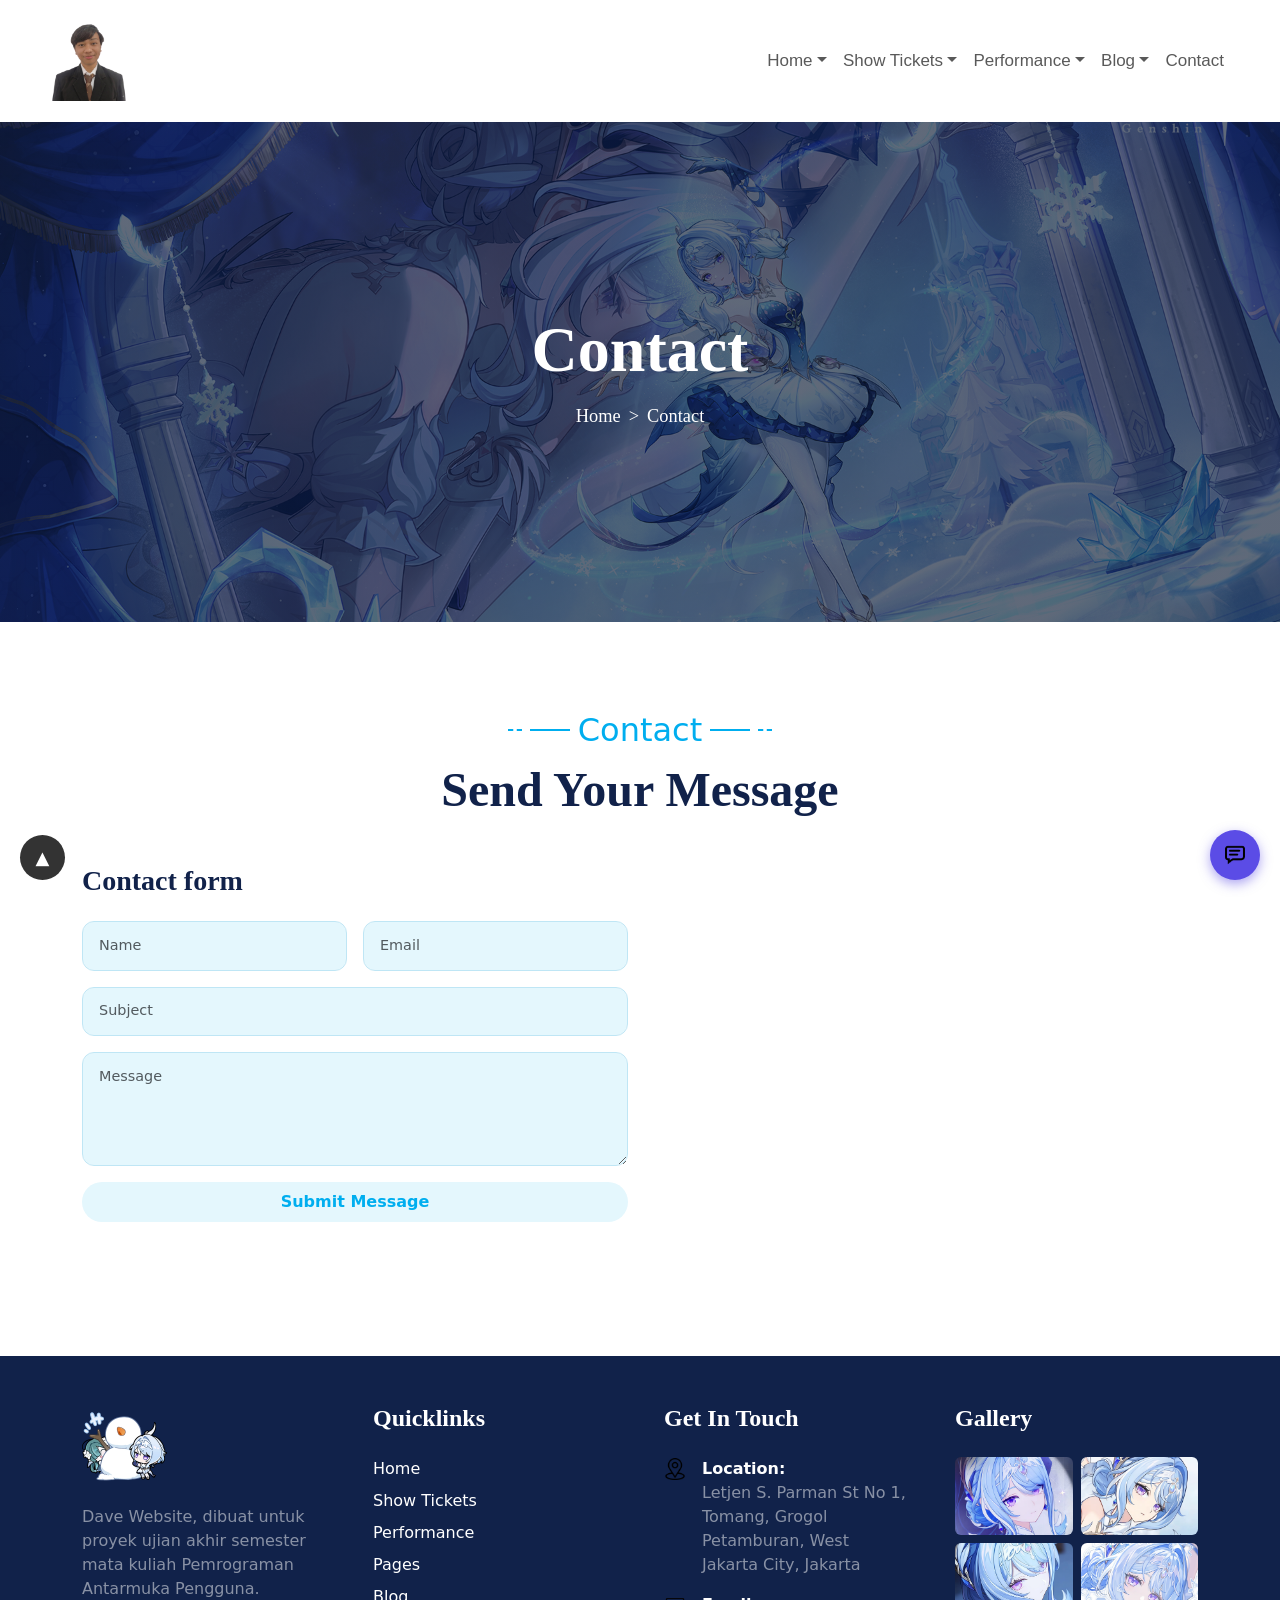
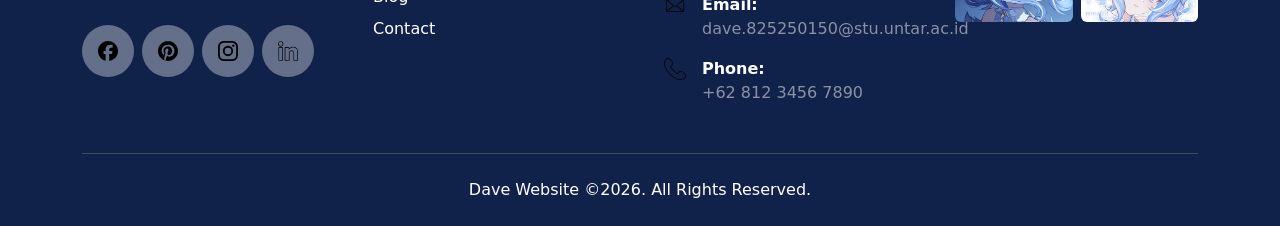
==== commit 641c4435: "Update Contact.html ubah link href: DaveWebsite.html -> index.html" ====
--- a/Contact.html
+++ b/Contact.html
@@ -14,7 +14,7 @@
     
 <nav class="navbar navbar-expand-lg bg-white py-3 sticky-top">
   <div class="container-fluid px-5">
-    <a class="navbar-brand" href="DaveWebsite.html">
+    <a class="navbar-brand" href="index.html">
         <img src="images/daveprofile2.png" alt="Logo Dave Website" height="80">
     </a>
     <button class="navbar-toggler" type="button" data-bs-toggle="collapse" data-bs-target="#navbarNavDropdown" aria-controls="navbarNavDropdown" aria-expanded="false" aria-label="Toggle navigation">
@@ -26,7 +26,7 @@
           <a class="nav-link dropdown-toggle" href="#" role="button" data-bs-toggle="dropdown" aria-expanded="false">Home</a>
           <ul class="dropdown-menu">
             <li>
-                <a class="dropdown-item" href="DaveWebsite.html">Home</a>
+                <a class="dropdown-item" href="index.html">Home</a>
             </li>
             <li>
                 <a class="dropdown-item" href="DaveHome2.html">Home Two</a>
@@ -139,7 +139,7 @@
     <div class="container">
         <div class="row g-5 pb-5">
             <div class="col-md-6 col-lg-3">
-                <a href="DaveWebsite.html">
+                <a href="index.html">
                     <img src="images/OdetteSt4.png" alt="Logo" height="85" class="mb-3">
                 </a>
                 <p class="text-white-50">
@@ -164,7 +164,7 @@
                 <h4 class="footer-title mb-4">Quicklinks</h4>
                 <ul class="list-unstyled d-flex flex-column gap-2">
                     <li>
-                        <a href="DaveWebsite.html" class="footer-link">Home</a>
+                        <a href="index.html" class="footer-link">Home</a>
                     </li>
                     <li>
                         <a href="OurShow.html" class="footer-link">Show Tickets</a>
@@ -298,4 +298,4 @@
     <script src="chat.js"></script>
     <script src="contact.js"></script>
 </body>
-</html>+</html>
